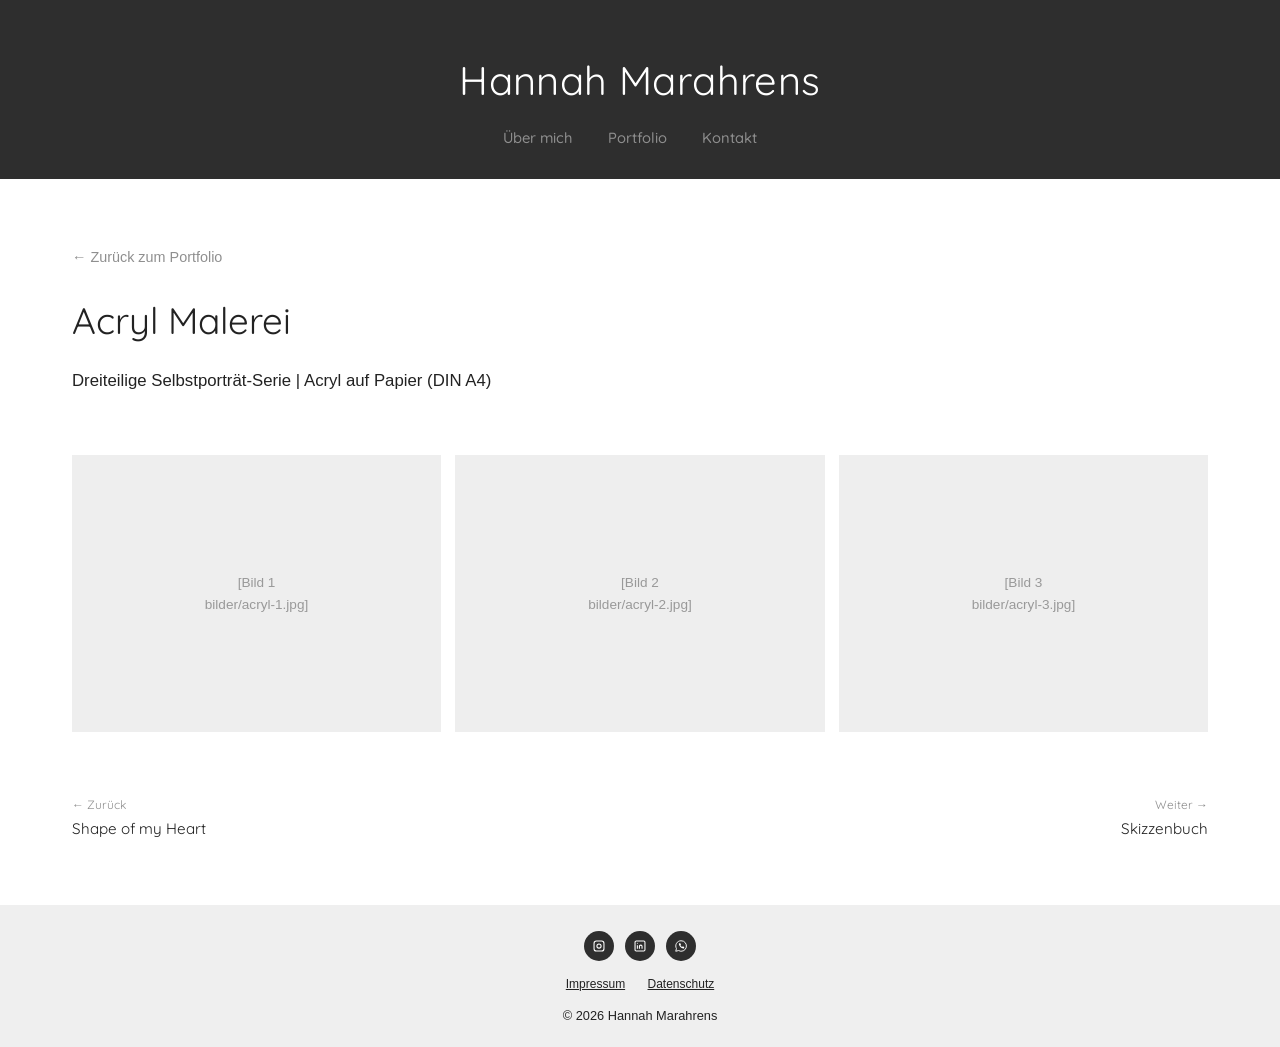
==== acryl.html @ f48aea48 "Add files via upload" ====
<!DOCTYPE html>
<html lang="de">
<head>
<meta name="robots" content="noindex, nofollow">
<meta charset="UTF-8">
<meta name="viewport" content="width=device-width, initial-scale=1.0">
<title>Acryl Malerei – Hannah Marahrens</title>
<link rel="preconnect" href="https://fonts.googleapis.com">
<link rel="preconnect" href="https://fonts.gstatic.com" crossorigin>
<link href="https://fonts.googleapis.com/css2?family=Quicksand:wght@400;500;600;700&display=swap" rel="stylesheet">
<link rel="stylesheet" href="../style.css">
</head>
<body>

<header class="hero" id="start">
  <div class="wrap">
    <h1><a href="../index.html">Hannah Marahrens</a></h1>
    <nav class="main-nav">
      <a href="../index.html#about">Über mich</a>
      <a href="../index.html#portfolio">Portfolio</a>
      <a href="../index.html#contact">Kontakt</a>
    </nav>
  </div>
</header>

<section class="project-intro">
  <a class="back-link" href="../index.html#portfolio">← Zurück zum Portfolio</a>
  <h1>Acryl Malerei</h1>
  <p>Dreiteilige Selbstporträt-Serie | Acryl auf Papier (DIN A4)</p>
</section>

<section class="project-gallery">
  <div class="pg-row cols-3">
    <div class="pg-placeholder">[Bild 1<br>bilder/acryl-1.jpg]</div>
    <div class="pg-placeholder">[Bild 2<br>bilder/acryl-2.jpg]</div>
    <div class="pg-placeholder">[Bild 3<br>bilder/acryl-3.jpg]</div>
  </div>
</section>

<section class="project-nav">
  <a class="prev" href="shape-of-my-heart.html">
    <span class="nav-label">← Zurück</span>
    Shape of my Heart
  </a>
  <a class="next" href="skizzen.html">
    <span class="nav-label">Weiter →</span>
    Skizzenbuch
  </a>
</section>

<footer>
  <div class="wrap">
    <div class="footer-social">
      <a href="https://www.instagram.com/hannah_marahrens/" target="_blank" rel="noopener noreferrer" aria-label="Instagram">
        <svg viewBox="0 0 24 24"><rect x="3.5" y="3.5" width="17" height="17" rx="4" fill="none" stroke="#ffffff" stroke-width="1.8"/><circle cx="12" cy="12" r="3.6" fill="none" stroke="#ffffff" stroke-width="1.8"/></svg>
      </a>
      <a href="https://www.linkedin.com/in/hannah-marahrens-787b59432/" target="_blank" rel="noopener noreferrer" aria-label="LinkedIn">
        <svg viewBox="0 0 24 24"><rect x="3.5" y="3.5" width="17" height="17" rx="2" fill="none" stroke="#ffffff" stroke-width="1.8"/><line x1="7.5" y1="10.5" x2="7.5" y2="16.5" stroke="#ffffff" stroke-width="1.8"/><circle cx="7.5" cy="7.3" r="0.9" fill="#ffffff"/><path d="M11 16.5v-4c0-1.2 1-2 2.3-2 1.3 0 2.2.8 2.2 2v4" fill="none" stroke="#ffffff" stroke-width="1.8"/></svg>
      </a>
      <a href="&#104;&#116;&#116;&#112;&#115;&#58;&#47;&#47;&#119;&#97;&#46;&#109;&#101;&#47;&#52;&#57;&#49;&#53;&#55;&#51;&#50;&#48;&#52;&#55;&#52;&#54;&#52;" target="_blank" rel="noopener noreferrer" aria-label="WhatsApp">
        <svg viewBox="0 0 24 24"><path d="M12 3a9 9 0 0 0-7.8 13.4L3 21l4.8-1.2A9 9 0 1 0 12 3z" fill="none" stroke="#ffffff" stroke-width="1.6"/><g transform="translate(7.3,6.3) scale(0.46)"><path d="M22 16.92v3a2 2 0 0 1-2.18 2 19.79 19.79 0 0 1-8.63-3.07 19.5 19.5 0 0 1-6-6 19.79 19.79 0 0 1-3.07-8.67A2 2 0 0 1 4.11 2h3a2 2 0 0 1 2 1.72c.127.96.361 1.903.7 2.81a2 2 0 0 1-.45 2.11L8.09 9.91a16 16 0 0 0 6 6l1.27-1.27a2 2 0 0 1 2.11-.45c.907.339 1.85.573 2.81.7A2 2 0 0 1 22 16.92z" fill="#ffffff" stroke="none"/></g></svg>
      </a>
    </div>
    <div class="footer-legal">
      <button onclick="openModal('impressumModal')">Impressum</button>
      <button onclick="openModal('datenschutzModal')">Datenschutz</button>
    </div>
    <p class="footer-copy">© 2026 Hannah Marahrens</p>
  </div>
</footer>

<div id="impressumModal" class="modal">
  <div class="modal-content">
    <button class="modal-close" onclick="closeModal('impressumModal')">&times;</button>
    <h2>Impressum</h2>
    <p><strong>Angaben gemäß § 5 DDG</strong></p>
    <p>&#72;&#97;&#110;&#110;&#97;&#104;&#32;&#77;&#97;&#114;&#97;&#114;&#114;&#101;&#110;&#115;<br>&#99;&#47;&#111;&#32;&#73;&#109;&#112;&#114;&#101;&#115;&#115;&#117;&#109;&#115;&#101;&#114;&#118;&#105;&#115;&#32;&#68;&#101;&#105;&#110;&#45;&#73;&#109;&#112;&#114;&#101;&#115;&#115;&#117;&#109;<br>&#83;&#116;&#101;&#116;&#116;&#105;&#110;&#101;&#114;&#32;&#83;&#116;&#114;&#46;&#32;&#52;&#49;<br>&#51;&#53;&#52;&#49;&#48;&#32;&#72;&#117;&#110;&#103;&#101;&#110;</p>
    <h3>Kontakt</h3>
    <p>E-Mail: &#104;&#97;&#110;&#110;&#97;&#104;&#95;&#109;&#97;&#114;&#97;&#114;&#114;&#101;&#110;&#115;&#64;&#103;&#109;&#120;&#46;&#100;&#101;</p>
    <h3>Umsatzsteuer</h3>
    <p>Gemäß § 19 UStG wird keine Umsatzsteuer ausgewiesen (Kleinunternehmerregelung).</p>
    <h3>Verantwortlich für den Inhalt nach § 18 Abs. 2 MStV</h3>
    <p>&#72;&#97;&#110;&#110;&#97;&#104;&#32;&#77;&#97;&#114;&#97;&#114;&#114;&#101;&#110;&#115;<br>&#99;&#47;&#111;&#32;&#73;&#109;&#112;&#114;&#101;&#115;&#115;&#117;&#109;&#115;&#101;&#114;&#118;&#105;&#115;&#32;&#68;&#101;&#105;&#110;&#45;&#73;&#109;&#112;&#114;&#101;&#115;&#115;&#117;&#109;<br>&#83;&#116;&#101;&#116;&#116;&#105;&#110;&#101;&#114;&#32;&#83;&#116;&#114;&#46;&#32;&#52;&#49;<br>&#51;&#53;&#52;&#49;&#48;&#32;&#72;&#117;&#110;&#103;&#101;&#110;</p>
    <h3>Haftung für Inhalte</h3>
    <p>Als Diensteanbieterin bin ich gemäß § 7 Abs. 1 DDG für eigene Inhalte auf diesen Seiten nach den allgemeinen Gesetzen verantwortlich. Gemäß §§ 8 bis 10 DDG bin ich als Diensteanbieterin jedoch nicht verpflichtet, übermittelte oder gespeicherte fremde Informationen zu überwachen.</p>
    <h3>Haftung für Links</h3>
    <p>Dieses Angebot enthält Links zu externen Webseiten Dritter (z. B. Instagram, LinkedIn), auf deren Inhalte ich keinen Einfluss habe. Für diese fremden Inhalte trägt stets der jeweilige Anbieter die Verantwortung.</p>
    <h3>Urheberrecht</h3>
    <p>Die durch mich erstellten Inhalte und Werke auf diesen Seiten (Texte, Fotos, Designs) unterliegen dem deutschen Urheberrecht. Eine Vervielfältigung, Bearbeitung oder Verbreitung außerhalb der Grenzen des Urheberrechts bedarf meiner schriftlichen Zustimmung.</p>
  </div>
</div>

<div id="datenschutzModal" class="modal">
  <div class="modal-content">
    <button class="modal-close" onclick="closeModal('datenschutzModal')">&times;</button>
    <h2>Datenschutzerklärung</h2>
    <h3>1. Datenschutz auf einen Blick</h3>
    <p>Die folgenden Hinweise geben einen einfachen Überblick darüber, was mit deinen personenbezogenen Daten passiert, wenn du diese Website besuchst. Personenbezogene Daten sind alle Daten, mit denen du persönlich identifiziert werden kannst.</p>
    <h3>2. Verantwortliche Stelle</h3>
    <p>&#72;&#97;&#110;&#110;&#97;&#104;&#32;&#77;&#97;&#114;&#97;&#114;&#114;&#101;&#110;&#115;<br>&#99;&#47;&#111;&#32;&#73;&#109;&#112;&#114;&#101;&#115;&#115;&#117;&#109;&#115;&#101;&#114;&#118;&#105;&#115;&#32;&#68;&#101;&#105;&#110;&#45;&#73;&#109;&#112;&#114;&#101;&#115;&#115;&#117;&#109;<br>&#83;&#116;&#101;&#116;&#116;&#105;&#110;&#101;&#114;&#32;&#83;&#116;&#114;&#46;&#32;&#52;&#49;<br>&#51;&#53;&#52;&#49;&#48;&#32;&#72;&#117;&#110;&#103;&#101;&#110;<br>E-Mail: &#104;&#97;&#110;&#110;&#97;&#104;&#95;&#109;&#97;&#114;&#97;&#114;&#114;&#101;&#110;&#115;&#64;&#103;&#109;&#120;&#46;&#100;&#101;</p>
    <h3>3. Hosting (GitHub Pages)</h3>
    <p>Diese Website wird über <strong>GitHub Pages</strong> gehostet. Anbieter ist die GitHub Inc., 88 Colin P. Kelly Jr. Street, San Francisco, CA 94107, USA. Beim Aufruf dieser Website verarbeitet GitHub technisch notwendige Verbindungsdaten, insbesondere deine IP-Adresse, Datum und Uhrzeit des Zugriffs sowie Browser- und Geräteinformationen, in Server-Logfiles. Die Verwendung erfolgt im Interesse einer sicheren, schnellen und effizienten Bereitstellung des Online-Angebots (Art. 6 Abs. 1 lit. f DSGVO). Dabei kann es zu einer Übermittlung von Daten in die USA kommen; diese erfolgt auf Grundlage geeigneter Garantien nach Art. 44 ff. DSGVO. Weitere Informationen: <a href="https://docs.github.com/de/site-policy/privacy-policies/github-general-privacy-statement" target="_blank" rel="noopener noreferrer" style="text-decoration:underline;">GitHub-Datenschutzerklärung</a>.</p>
    <h3>4. Allgemeine Datenerfassung auf der Website</h3>
    <p><strong>E-Mail-Kontakt:</strong> Wenn du per E-Mail Kontakt aufnimmst, wird deine Anfrage inklusive aller daraus hervorgehenden personenbezogenen Daten (Name, Anfrage) zum Zwecke der Bearbeitung gespeichert und verarbeitet (Art. 6 Abs. 1 lit. f DSGVO). Diese Daten werden nicht ohne deine Einwilligung weitergegeben.</p>
    <h3>5. Schriftarten (Google Fonts)</h3>
    <p>Zur einheitlichen Darstellung der Schriftart „Quicksand“ lädt diese Website Schriften von Google Fonts, einem Dienst der Google Ireland Limited, Gordon House, Barrow Street, Dublin 4, Irland. Dabei stellt dein Browser eine Verbindung zu Servern von Google her; dadurch erhält Google Kenntnis davon, dass diese Website mit deiner IP-Adresse aufgerufen wurde. Rechtsgrundlage ist Art. 6 Abs. 1 lit. f DSGVO (Interesse an einer ansprechenden Darstellung des Online-Angebots). Weitere Informationen: <a href="https://policies.google.com/privacy" target="_blank" rel="noopener noreferrer" style="text-decoration:underline;">policies.google.com/privacy</a>.</p>
    <h3>6. Plugins und Social Media</h3>
    <p>Auf dieser Website sind keine aktiven Social-Media-Plugins eingebunden, die automatisch Daten übertragen. Es handelt sich lediglich um einfache externe Links zu Instagram, LinkedIn und WhatsApp. Beim Anklicken verlässt du diese Website, und es gelten die Datenschutzbestimmungen des jeweiligen Anbieters.</p>
    <h3>7. Deine Rechte als betroffene Person</h3>
    <p>Du hast jederzeit das Recht auf unentgeltliche Auskunft über deine gespeicherten personenbezogenen Daten, deren Herkunft und Empfänger sowie den Zweck der Datenverarbeitung, sowie ein-recht auf Berichtigung oder Löschung dieser Daten. Wende dich dazu an die oben im Impressum angegebene E-Mail-Adresse.</p>
  </div>
</div>

<a href="#start" class="scroll-top-btn" id="scrollTopBtn">&uarr;</a>

<script>
  function openModal(id) { document.getElementById(id).classList.add('active'); }
  function closeModal(id) { document.getElementById(id).classList.remove('active'); }
  window.onclick = function(e) {
    if (e.target.classList.contains('modal')) e.target.classList.remove('active');
  };
  const scrollTopBtn = document.getElementById('scrollTopBtn');
  window.addEventListener('scroll', () => {
    if (window.scrollY > 400) scrollTopBtn.classList.add('visible');
    else scrollTopBtn.classList.remove('visible');
  });
</script>

</body>
</html>
---- style.css ----
:root {
  --dark: #2e2e2e;
  --ink: #222222;
  --muted: #8f8f8f;
  --pink: #FBE5E5;
  --footer-gray: #efefef;
  --tile-venedig: #d6d6d6;
  --tile-vogelball: #2b2b2b;
  --tile-herofuel: #8478b0;
  --tile-shape: #33443a;
  --tile-acryl: #e6e6e6;
  --tile-skizzen: #f2f2f2;
  --content-max: 1040px;
}
* { box-sizing: border-box; }
html { scroll-behavior: smooth; }
body {
  margin: 0;
  font-family: -apple-system, "Helvetica Neue", Arial, sans-serif;
  color: var(--ink);
  background: #ffffff;
  line-height: 1.6;
  font-size: 17px;
}
a { color: inherit; text-decoration: none; }
ul { list-style: none; margin: 0; padding: 0; }
img { display: block; max-width: 100%; }
h1, h2, h3 {
  font-family: "Quicksand", -apple-system, sans-serif;
  font-weight: 400;
  margin: 0;
}

.wrap {
  max-width: 1200px;
  margin: 0 auto;
  padding: 0 2rem;
}

/* ---------- HEADER / HERO ---------- */
header.hero {
  background: var(--dark);
  padding: 3rem 0 1.5rem;
  text-align: center;
}
header.hero h1 {
  color: #ffffff;
  font-size: clamp(1.8rem, 3.4vw, 2.5rem);
  font-weight: 400;
  letter-spacing: 0.01em;
  margin-bottom: 0.9rem;
}
header.hero h1 a { color: #ffffff; }
nav.main-nav {
  display: flex;
  justify-content: center;
  gap: 2.2rem;
  transform: translateX(-10px);
}
nav.main-nav a {
  font-family: "Quicksand", sans-serif;
  font-size: 0.92rem;
  color: var(--muted);
  font-weight: 500;
  padding-bottom: 0.3rem;
  transition: color 0.2s ease;
}
nav.main-nav a:hover { color: #ffffff; }
nav.main-nav a.active { color: #ffffff; font-weight: 600; }

/* ---------- PORTFOLIO GRID ---------- */
.portfolio-section { padding: 6.5rem 0 2.5rem; }
.portfolio-grid {
  display: grid;
  grid-template-columns: 1fr 1fr;
  gap: 0.9rem;
  max-width: var(--content-max);
  margin: 0 auto;
}
.tile {
  position: relative;
  aspect-ratio: 16 / 11;
  overflow: hidden;
  display: flex;
  align-items: center;
  justify-content: center;
}
.tile img { width: 100%; height: 100%; object-fit: cover; }
.tile-venedig { background: var(--tile-venedig); }
.tile-herofuel { background: var(--tile-herofuel); }
.tile-shape { background: var(--tile-shape); }
.tile-acryl { background: var(--tile-acryl); }
.tile-skizzen { background: var(--tile-skizzen); }

.tile-vogelball { background: var(--tile-vogelball); }

.tile-overlay {
  position: absolute;
  inset: 0;
  background: rgba(0,0,0,0);
  display: flex;
  align-items: center;
  justify-content: center;
  transition: background 0.35s ease;
  pointer-events: none;
}
.tile-overlay span {
  font-family: "Quicksand", sans-serif;
  color: #ffffff;
  font-size: 1.4rem;
  font-weight: 500;
  opacity: 0;
  transform: translateY(6px);
  transition: opacity 0.35s ease, transform 0.35s ease;
  text-align: center;
  padding: 0 1rem;
}
.tile:hover .tile-overlay { background: rgba(0,0,0,0.55); }
.tile:hover .tile-overlay span { opacity: 1; transform: translateY(0); }

/* ---------- ABOUT ---------- */
.about-section { padding: 5.5rem 0 3rem; }
.about-split {
  display: flex;
  align-items: center;
  gap: 1.4rem;
  max-width: var(--content-max);
  margin: 0 auto;
  padding-bottom: 3rem;
}
.about-text { flex: 1 1 auto; }
.about-text h2 {
  font-size: 2.3rem;
  margin-bottom: 1.4rem;
}
.about-text p {
  font-size: 1.05rem;
  color: var(--ink);
  max-width: 480px;
  margin: 0 0 1.3rem;
}
.about-photo {
  flex: 0 0 300px;
  width: 300px;
  aspect-ratio: 15 / 27.5;
  overflow: hidden;
  background: transparent;
}
.about-photo img { width: 100%; height: 100%; object-fit: contain; }

/* ---------- SKILL BADGES ---------- */
.badges {
  display: flex;
  justify-content: center;
  gap: 1.8rem;
  padding: 3.5rem 0 3.5rem;
  flex-wrap: wrap;
}
.badge {
  width: 240px;
  height: 240px;
  border-radius: 50%;
  background: var(--dark);
  color: #ffffff;
  display: flex;
  flex-direction: column;
  align-items: center;
  justify-content: center;
  text-align: center;
  padding: 1.2rem;
}
.badge svg { width: 32px; height: 32px; margin-bottom: 0.7rem; }
.badge h3 {
  font-family: "Quicksand", sans-serif;
  font-size: 0.98rem;
  font-weight: 600;
  margin-bottom: 0.4rem;
}
.badge p {
  font-size: 0.85rem;
  color: #dcdcdc;
  margin: 0;
  white-space: nowrap;
}

/* ---------- CONTACT BAR ---------- */
.contact-bar {
  background: var(--pink);
  display: grid;
  grid-template-columns: repeat(4, 1fr);
}
.contact-col {
  display: flex;
  flex-direction: column;
  align-items: center;
  justify-content: center;
  gap: 0.6rem;
  text-align: center;
  padding: 2.2rem 1rem;
  border-right: 1px solid rgba(0,0,0,0.15);
}
.contact-col:last-child { border-right: none; }
.contact-col svg { display: block; width: 26px; height: 26px; }
.contact-col span { font-size: 1.02rem; line-height: 1; }

/* ---------- FOOTER ---------- */
footer {
  background: var(--footer-gray);
  padding: 1.6rem 0 1.3rem;
  text-align: center;
}
.footer-social {
  display: flex;
  justify-content: center;
  gap: 0.7rem;
  margin-bottom: 0.9rem;
}
.footer-social a {
  width: 30px;
  height: 30px;
  background: var(--dark);
  border-radius: 50%;
  display: flex;
  align-items: center;
  justify-content: center;
}
.footer-social svg { width: 14px; height: 14px; fill: #ffffff; }
.footer-legal {
  display: flex;
  justify-content: center;
  gap: 1.4rem;
  margin-bottom: 0.7rem;
  font-size: 0.75rem;
}
.footer-legal button {
  background: none;
  border: none;
  font: inherit;
  color: var(--ink);
  text-decoration: underline;
  cursor: pointer;
  padding: 0;
}
.footer-copy {
  font-size: 0.8rem;
  color: var(--ink);
  margin: 0;
}

/* ---------- SCROLL TO TOP ---------- */
.scroll-top-btn {
  position: fixed;
  bottom: 2rem;
  right: 2rem;
  width: 50px;
  height: 50px;
  background: rgba(245, 216, 218, 0.55);
  backdrop-filter: blur(3px);
  border-radius: 50%;
  display: flex;
  align-items: center;
  justify-content: center;
  color: var(--dark);
  font-size: 22px;
  text-decoration: none;
  z-index: 999;
  opacity: 0;
  pointer-events: none;
  transition: opacity 0.3s ease;
}
.scroll-top-btn.visible { opacity: 0.85; pointer-events: auto; }

/* ---------- MODALS ---------- */
.modal {
  display: none;
  position: fixed;
  inset: 0;
  background: rgba(0,0,0,0.5);
  z-index: 2000;
  align-items: center;
  justify-content: center;
  padding: 2rem;
}
.modal.active { display: flex; }
.modal-content {
  background: #ffffff;
  padding: 2.6rem;
  max-width: 640px;
  width: 100%;
  max-height: 82vh;
  overflow-y: auto;
  position: relative;
}
.modal-content h2 { font-size: 1.4rem; margin-bottom: 1rem; }
.modal-content h3 { font-size: 1.05rem; margin: 1.3rem 0 0.5rem; font-family: -apple-system, Arial, sans-serif; font-weight: 700; }
.modal-content p { color: #444; font-size: 0.92rem; margin: 0 0 0.9rem; }
.modal-content .placeholder { color: #b5623f; }
.modal-close {
  position: absolute;
  top: 1.2rem;
  right: 1.4rem;
  font-size: 1.4rem;
  background: none;
  border: none;
  cursor: pointer;
  color: var(--ink);
}

/* ---------- PROJEKT-UNTERSEITEN (Einheitliches Raster) ---------- */
.project-intro { 
  padding: 4rem 2rem 2.5rem; 
  max-width: 1200px; 
  margin: 0 auto; 
}
.project-intro .back-link { display: inline-block; margin-bottom: 1.4rem; font-size: 0.9rem; color: var(--muted); }
.project-intro .back-link:hover { color: var(--ink); }
.project-intro h1 { font-size: 2.3rem; margin-bottom: 1.1rem; }
.project-intro p { font-size: 1.05rem; color: var(--ink); margin: 0 0 1.3rem; max-width: 800px; }

.project-gallery { max-width: 1200px; margin: 0 auto; padding: 0 2rem 3rem; }
.project-gallery img { width: 100%; object-fit: cover; }
.pg-row { display: grid; gap: 0.9rem; margin-bottom: 0.9rem; }
.pg-row.cols-1 { grid-template-columns: 1fr; }
.pg-row.cols-2 { grid-template-columns: 1fr 1fr; }
.pg-row.cols-3 { grid-template-columns: repeat(3, 1fr); }
.pg-dark { background: var(--tile-vogelball); padding: 2rem; }
.pg-dark img { height: 100%; }
.pg-placeholder { background: #eee; aspect-ratio: 4/3; display: flex; align-items: center; justify-content: center; color: #999; font-size: 0.85rem; text-align: center; padding: 1rem; }

.project-nav {
  display: flex;
  justify-content: space-between;
  align-items: center;
  max-width: 1200px;
  margin: 0 auto;
  padding: 0 2rem 4rem;
  gap: 1rem;
}
.project-nav a {
  font-family: "Quicksand", sans-serif;
  font-size: 0.95rem;
  color: var(--ink);
  display: flex;
  flex-direction: column;
  max-width: 45%;
}
.project-nav a.next { text-align: right; align-items: flex-end; }
.project-nav .nav-label { font-size: 0.75rem; color: var(--muted); margin-bottom: 0.2rem; }
.project-nav a:hover .nav-label { color: var(--ink); }
}

/* ---------- MOBILE ---------- */
@media (max-width: 760px) {
  header.hero { padding: 3rem 0 2rem; }
  nav.main-nav { gap: 1.6rem; transform: none; }
  nav.main-nav a { font-size: 1rem; }
  .about-split { flex-direction: column; gap: 1.5rem; padding-bottom: 2rem; }
  .about-photo { flex: 0 0 auto; width: 240px; margin: 0 auto; }
  .about-section { padding: 2.5rem 0 1rem; }
  .badges { gap: 1.2rem; padding: 2.5rem 0; }
  .badge { width: 190px; height: 190px; padding: 1rem; }
  .badge p { font-size: 0.68rem; }
  .contact-bar { grid-template-columns: 1fr 1fr; }
  .contact-col { border-bottom: 1px solid rgba(0,0,0,0.15); }
  .contact-col:nth-child(odd) { border-right: 1px solid rgba(0,0,0,0.15); }
  .contact-col:nth-child(even) { border-right: none; }
  .project-gallery { padding: 0 1.3rem 3rem; }
  .pg-row.cols-2, .pg-row.cols-3 { grid-template-columns: 1fr; }
  .project-nav { padding: 0 1.3rem 3rem; }
  .project-nav a { max-width: 48%; font-size: 0.85rem; }
}
@media (max-width: 460px) {
  .portfolio-grid { grid-template-columns: 1fr; }
  .contact-bar { grid-template-columns: 1fr; }
  .contact-col { border-right: none !important; }
}
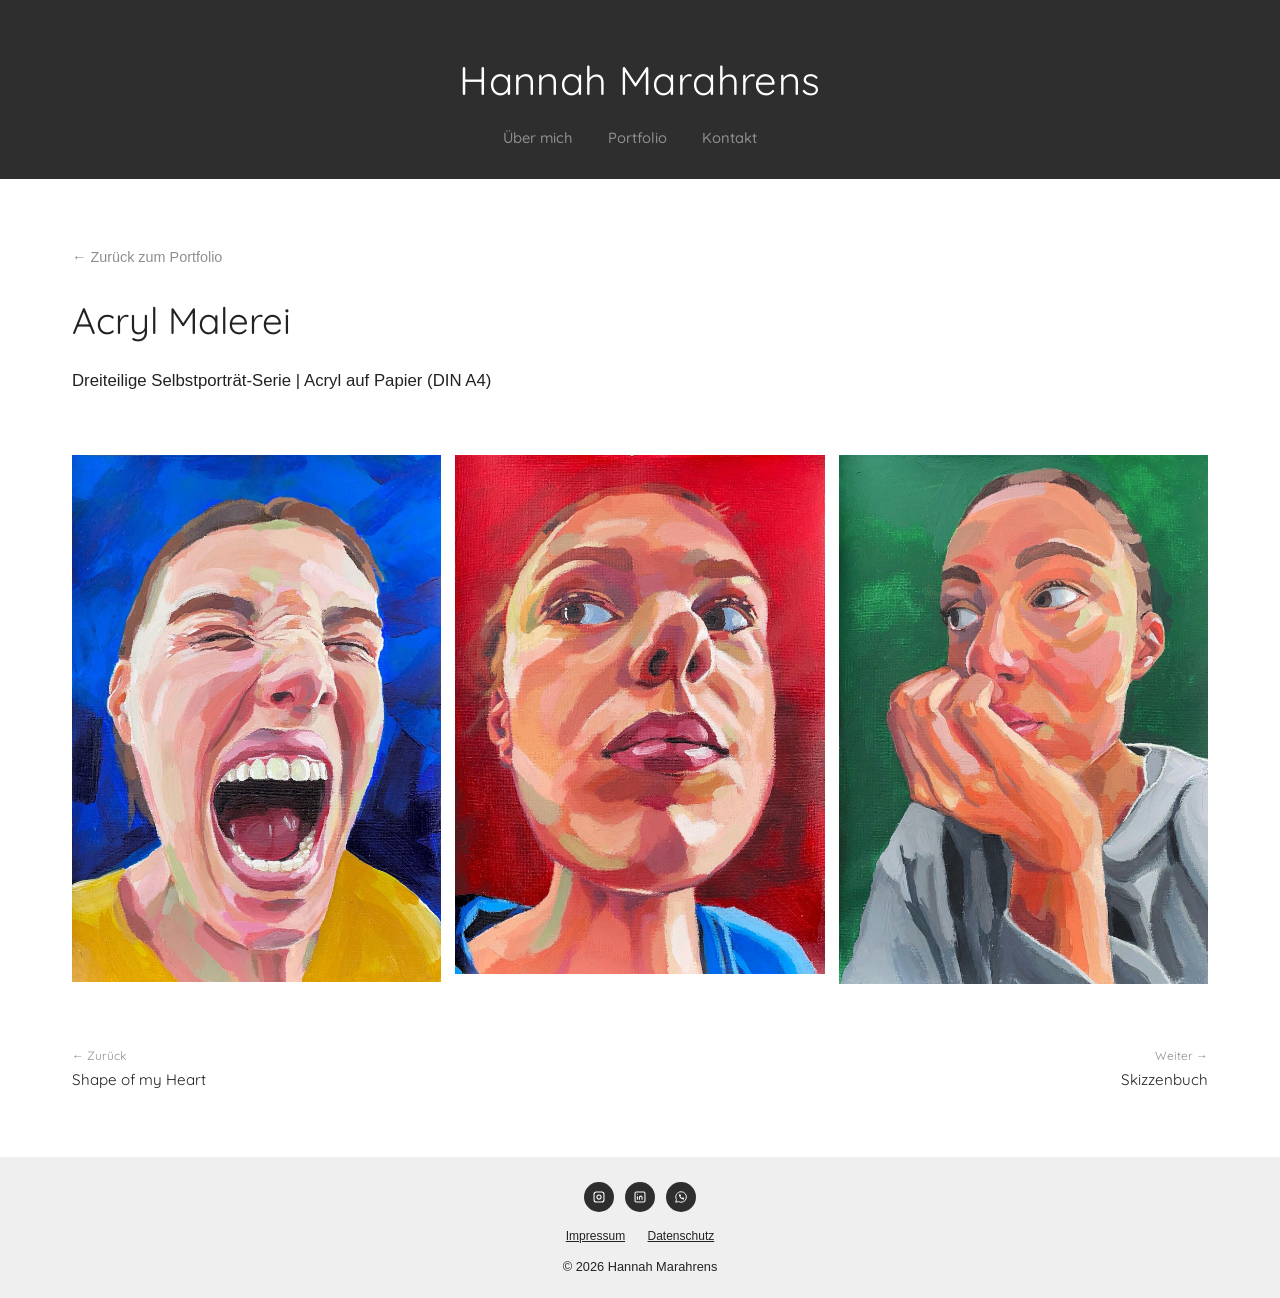
==== commit f9bd7a42: "Update links and image placeholders in acryl.html" ====
--- a/acryl.html
+++ b/acryl.html
@@ -8,32 +8,32 @@
 <link rel="preconnect" href="https://fonts.googleapis.com">
 <link rel="preconnect" href="https://fonts.gstatic.com" crossorigin>
 <link href="https://fonts.googleapis.com/css2?family=Quicksand:wght@400;500;600;700&display=swap" rel="stylesheet">
-<link rel="stylesheet" href="../style.css">
+<link rel="stylesheet" href="style.css">
 </head>
 <body>
 
 <header class="hero" id="start">
   <div class="wrap">
-    <h1><a href="../index.html">Hannah Marahrens</a></h1>
+    <h1><a href="index.html">Hannah Marahrens</a></h1>
     <nav class="main-nav">
-      <a href="../index.html#about">Über mich</a>
-      <a href="../index.html#portfolio">Portfolio</a>
-      <a href="../index.html#contact">Kontakt</a>
+      <a href="index.html#about">Über mich</a>
+      <a href="index.html#portfolio">Portfolio</a>
+      <a href="index.html#contact">Kontakt</a>
     </nav>
   </div>
 </header>
 
 <section class="project-intro">
-  <a class="back-link" href="../index.html#portfolio">← Zurück zum Portfolio</a>
+  <a class="back-link" href="index.html#portfolio">← Zurück zum Portfolio</a>
   <h1>Acryl Malerei</h1>
   <p>Dreiteilige Selbstporträt-Serie | Acryl auf Papier (DIN A4)</p>
 </section>
 
 <section class="project-gallery">
   <div class="pg-row cols-3">
-    <div class="pg-placeholder">[Bild 1<br>bilder/acryl-1.jpg]</div>
-    <div class="pg-placeholder">[Bild 2<br>bilder/acryl-2.jpg]</div>
-    <div class="pg-placeholder">[Bild 3<br>bilder/acryl-3.jpg]</div>
+    <img src="bilder/acryl-1.jpg" alt="Acryl Malerei 1">
+    <img src="bilder/acryl-2.jpg" alt="Acryl Malerei 2">
+    <img src="bilder/acryl-3.jpg" alt="Acryl Malerei 3">
   </div>
 </section>
 
@@ -74,13 +74,13 @@
     <button class="modal-close" onclick="closeModal('impressumModal')">&times;</button>
     <h2>Impressum</h2>
     <p><strong>Angaben gemäß § 5 DDG</strong></p>
-    <p>&#72;&#97;&#110;&#110;&#97;&#104;&#32;&#77;&#97;&#114;&#97;&#114;&#114;&#101;&#110;&#115;<br>&#99;&#47;&#111;&#32;&#73;&#109;&#112;&#114;&#101;&#115;&#115;&#117;&#109;&#115;&#101;&#114;&#118;&#105;&#115;&#32;&#68;&#101;&#105;&#110;&#45;&#73;&#109;&#112;&#114;&#101;&#115;&#115;&#117;&#109;<br>&#83;&#116;&#101;&#116;&#116;&#105;&#110;&#101;&#114;&#32;&#83;&#116;&#114;&#46;&#32;&#52;&#49;<br>&#51;&#53;&#52;&#49;&#48;&#32;&#72;&#117;&#110;&#103;&#101;&#110;</p>
+    <p>Hannah Marahrens<br>c/o Impressumservice Dein-Impressum<br>Stettiner Str. 41<br>35410 Hungen</p>
     <h3>Kontakt</h3>
-    <p>E-Mail: &#104;&#97;&#110;&#110;&#97;&#104;&#95;&#109;&#97;&#114;&#97;&#114;&#114;&#101;&#110;&#115;&#64;&#103;&#109;&#120;&#46;&#100;&#101;</p>
+    <p>E-Mail: hannah_marahrens@gmx.de</p>
     <h3>Umsatzsteuer</h3>
     <p>Gemäß § 19 UStG wird keine Umsatzsteuer ausgewiesen (Kleinunternehmerregelung).</p>
     <h3>Verantwortlich für den Inhalt nach § 18 Abs. 2 MStV</h3>
-    <p>&#72;&#97;&#110;&#110;&#97;&#104;&#32;&#77;&#97;&#114;&#97;&#114;&#114;&#101;&#110;&#115;<br>&#99;&#47;&#111;&#32;&#73;&#109;&#112;&#114;&#101;&#115;&#115;&#117;&#109;&#115;&#101;&#114;&#118;&#105;&#115;&#32;&#68;&#101;&#105;&#110;&#45;&#73;&#109;&#112;&#114;&#101;&#115;&#115;&#117;&#109;<br>&#83;&#116;&#101;&#116;&#116;&#105;&#110;&#101;&#114;&#32;&#83;&#116;&#114;&#46;&#32;&#52;&#49;<br>&#51;&#53;&#52;&#49;&#48;&#32;&#72;&#117;&#110;&#103;&#101;&#110;</p>
+    <p>Hannah Marahrens<br>c/o Impressumservice Dein-Impressum<br>Stettiner Str. 41<br>35410 Hungen</p>
     <h3>Haftung für Inhalte</h3>
     <p>Als Diensteanbieterin bin ich gemäß § 7 Abs. 1 DDG für eigene Inhalte auf diesen Seiten nach den allgemeinen Gesetzen verantwortlich. Gemäß §§ 8 bis 10 DDG bin ich als Diensteanbieterin jedoch nicht verpflichtet, übermittelte oder gespeicherte fremde Informationen zu überwachen.</p>
     <h3>Haftung für Links</h3>
@@ -97,7 +97,7 @@
     <h3>1. Datenschutz auf einen Blick</h3>
     <p>Die folgenden Hinweise geben einen einfachen Überblick darüber, was mit deinen personenbezogenen Daten passiert, wenn du diese Website besuchst. Personenbezogene Daten sind alle Daten, mit denen du persönlich identifiziert werden kannst.</p>
     <h3>2. Verantwortliche Stelle</h3>
-    <p>&#72;&#97;&#110;&#110;&#97;&#104;&#32;&#77;&#97;&#114;&#97;&#114;&#114;&#101;&#110;&#115;<br>&#99;&#47;&#111;&#32;&#73;&#109;&#112;&#114;&#101;&#115;&#115;&#117;&#109;&#115;&#101;&#114;&#118;&#105;&#115;&#32;&#68;&#101;&#105;&#110;&#45;&#73;&#109;&#112;&#114;&#101;&#115;&#115;&#117;&#109;<br>&#83;&#116;&#101;&#116;&#116;&#105;&#110;&#101;&#114;&#32;&#83;&#116;&#114;&#46;&#32;&#52;&#49;<br>&#51;&#53;&#52;&#49;&#48;&#32;&#72;&#117;&#110;&#103;&#101;&#110;<br>E-Mail: &#104;&#97;&#110;&#110;&#97;&#104;&#95;&#109;&#97;&#114;&#97;&#114;&#114;&#101;&#110;&#115;&#64;&#103;&#109;&#120;&#46;&#100;&#101;</p>
+    <p>Hannah Marahrens<br>c/o Impressumservice Dein-Impressum<br>Stettiner Str. 41<br>35410 Hungen<br>E-Mail: hannah_marahrens@gmx.de</p>
     <h3>3. Hosting (GitHub Pages)</h3>
     <p>Diese Website wird über <strong>GitHub Pages</strong> gehostet. Anbieter ist die GitHub Inc., 88 Colin P. Kelly Jr. Street, San Francisco, CA 94107, USA. Beim Aufruf dieser Website verarbeitet GitHub technisch notwendige Verbindungsdaten, insbesondere deine IP-Adresse, Datum und Uhrzeit des Zugriffs sowie Browser- und Geräteinformationen, in Server-Logfiles. Die Verwendung erfolgt im Interesse einer sicheren, schnellen und effizienten Bereitstellung des Online-Angebots (Art. 6 Abs. 1 lit. f DSGVO). Dabei kann es zu einer Übermittlung von Daten in die USA kommen; diese erfolgt auf Grundlage geeigneter Garantien nach Art. 44 ff. DSGVO. Weitere Informationen: <a href="https://docs.github.com/de/site-policy/privacy-policies/github-general-privacy-statement" target="_blank" rel="noopener noreferrer" style="text-decoration:underline;">GitHub-Datenschutzerklärung</a>.</p>
     <h3>4. Allgemeine Datenerfassung auf der Website</h3>
@@ -107,7 +107,7 @@
     <h3>6. Plugins und Social Media</h3>
     <p>Auf dieser Website sind keine aktiven Social-Media-Plugins eingebunden, die automatisch Daten übertragen. Es handelt sich lediglich um einfache externe Links zu Instagram, LinkedIn und WhatsApp. Beim Anklicken verlässt du diese Website, und es gelten die Datenschutzbestimmungen des jeweiligen Anbieters.</p>
     <h3>7. Deine Rechte als betroffene Person</h3>
-    <p>Du hast jederzeit das Recht auf unentgeltliche Auskunft über deine gespeicherten personenbezogenen Daten, deren Herkunft und Empfänger sowie den Zweck der Datenverarbeitung, sowie ein-recht auf Berichtigung oder Löschung dieser Daten. Wende dich dazu an die oben im Impressum angegebene E-Mail-Adresse.</p>
+    <p>Du hast jederzeit das Recht auf unentgeltliche Auskunft über deine gespeicherten personenbezogenen Daten, deren Herkunft und Empfänger sowie den Zweck der Datenverarbeitung, sowie ein Recht auf Berichtigung oder Löschung dieser Daten. Wende dich dazu an die oben im Impressum angegebene E-Mail-Adresse.</p>
   </div>
 </div>
 
@@ -127,4 +127,4 @@
 </script>
 
 </body>
-</html>+</html>
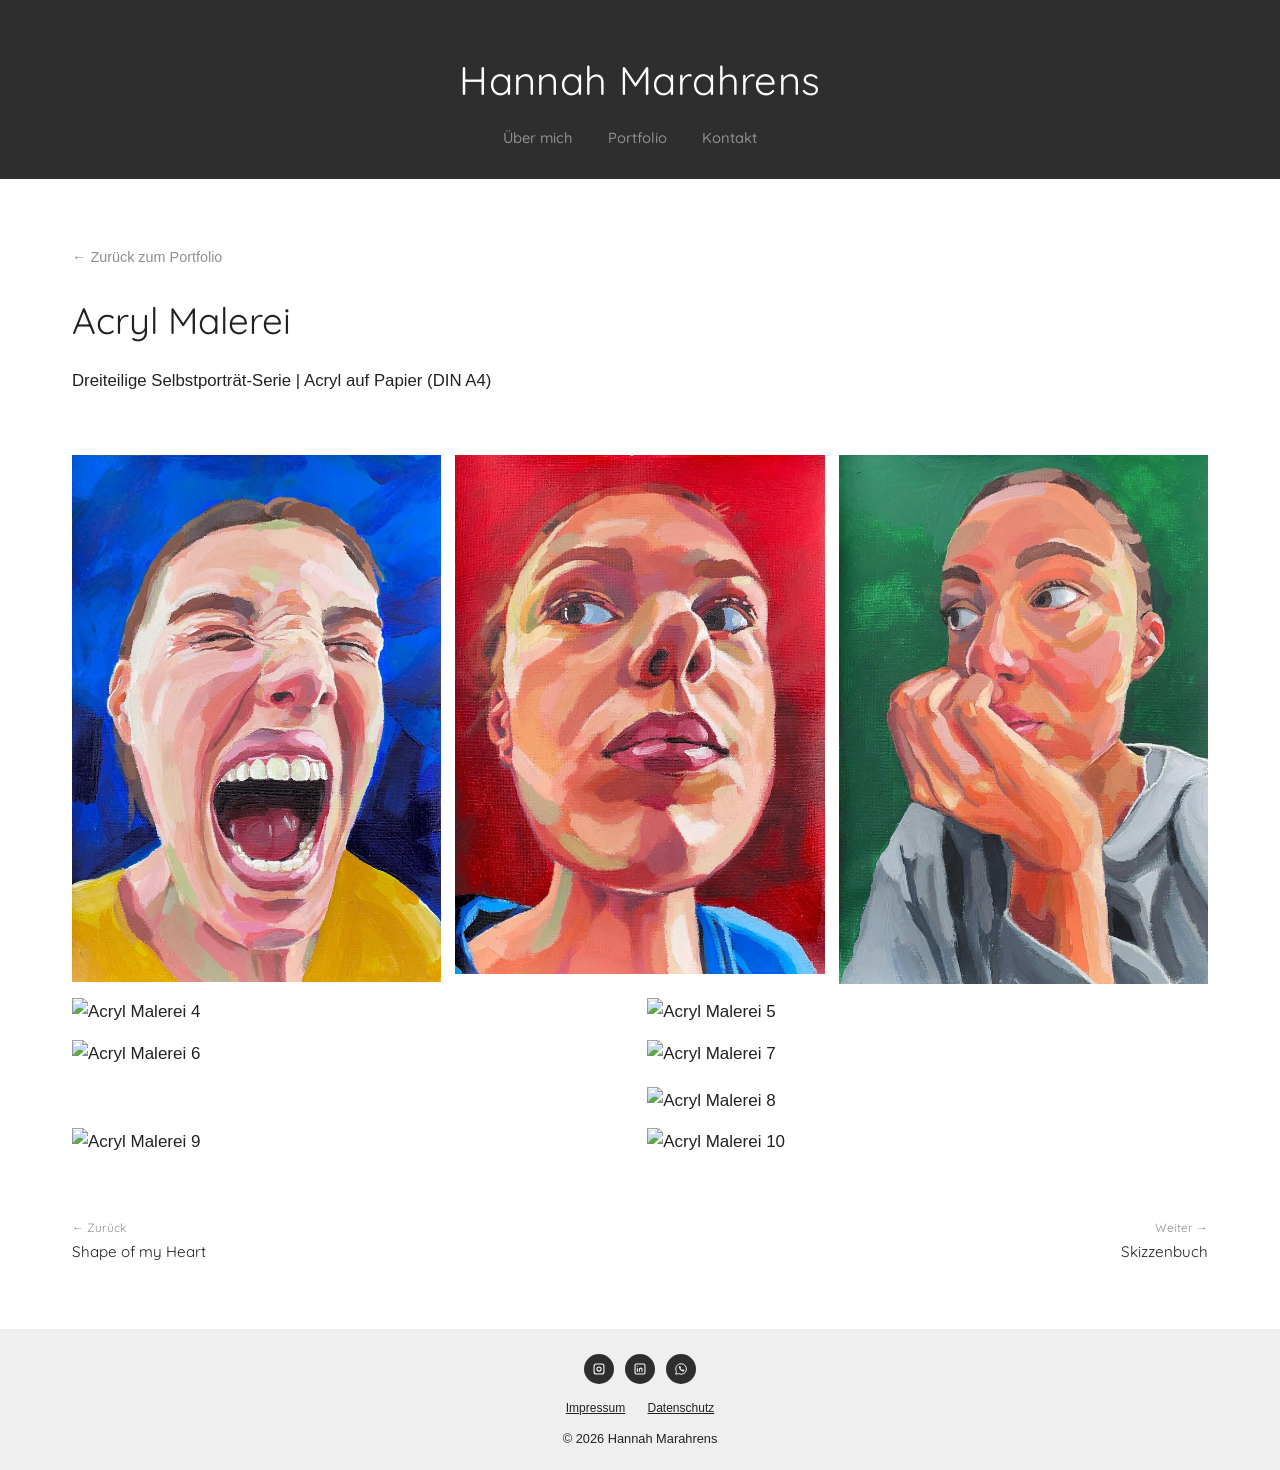
==== commit 5ef0117a: "Enhance project gallery layout with CSS styles Added styles for a two-column layout in the project g" ====
--- a/acryl.html
+++ b/acryl.html
@@ -9,6 +9,18 @@
 <link rel="preconnect" href="https://fonts.gstatic.com" crossorigin>
 <link href="https://fonts.googleapis.com/css2?family=Quicksand:wght@400;500;600;700&display=swap" rel="stylesheet">
 <link rel="stylesheet" href="style.css">
+<style>
+  /* Zusatz für die zweigeteilte rechte Spalte in Reihe 2 */
+  .pg-col-stack {
+    display: flex;
+    flex-direction: column;
+    gap: 20px; /* Gleicher Abstand wie in der übrigen Galerie */
+  }
+  .pg-col-stack img {
+    width: 100%;
+    height: auto;
+  }
+</style>
 </head>
 <body>
 
@@ -30,10 +42,32 @@
 </section>
 
 <section class="project-gallery">
+  <!-- Die ersten 3 Bilder (Selbstporträt-Serie) -->
   <div class="pg-row cols-3">
     <img src="bilder/acryl-1.jpg" alt="Acryl Malerei 1">
     <img src="bilder/acryl-2.jpg" alt="Acryl Malerei 2">
     <img src="bilder/acryl-3.jpg" alt="Acryl Malerei 3">
+  </div>
+
+  <!-- Neue Reihe 1 (Acryl 4 & Acryl 5) -->
+  <div class="pg-row cols-2">
+    <img src="bilder/acryl-4.jpg" alt="Acryl Malerei 4">
+    <img src="bilder/acryl-5.jpg" alt="Acryl Malerei 5">
+  </div>
+
+  <!-- Neue Reihe 2 (Acryl 6 links, Acryl 7 & 8 übereinander rechts) -->
+  <div class="pg-row cols-2">
+    <img src="bilder/acryl-6.jpg" alt="Acryl Malerei 6">
+    <div class="pg-col-stack">
+      <img src="bilder/acryl-7.jpg" alt="Acryl Malerei 7">
+      <img src="bilder/acryl-8.jpg" alt="Acryl Malerei 8">
+    </div>
+  </div>
+
+  <!-- Neue Reihe 3 (Acryl 9 & Acryl 10) -->
+  <div class="pg-row cols-2">
+    <img src="bilder/acryl-9.jpg" alt="Acryl Malerei 9">
+    <img src="bilder/acryl-10.jpg" alt="Acryl Malerei 10">
   </div>
 </section>
 
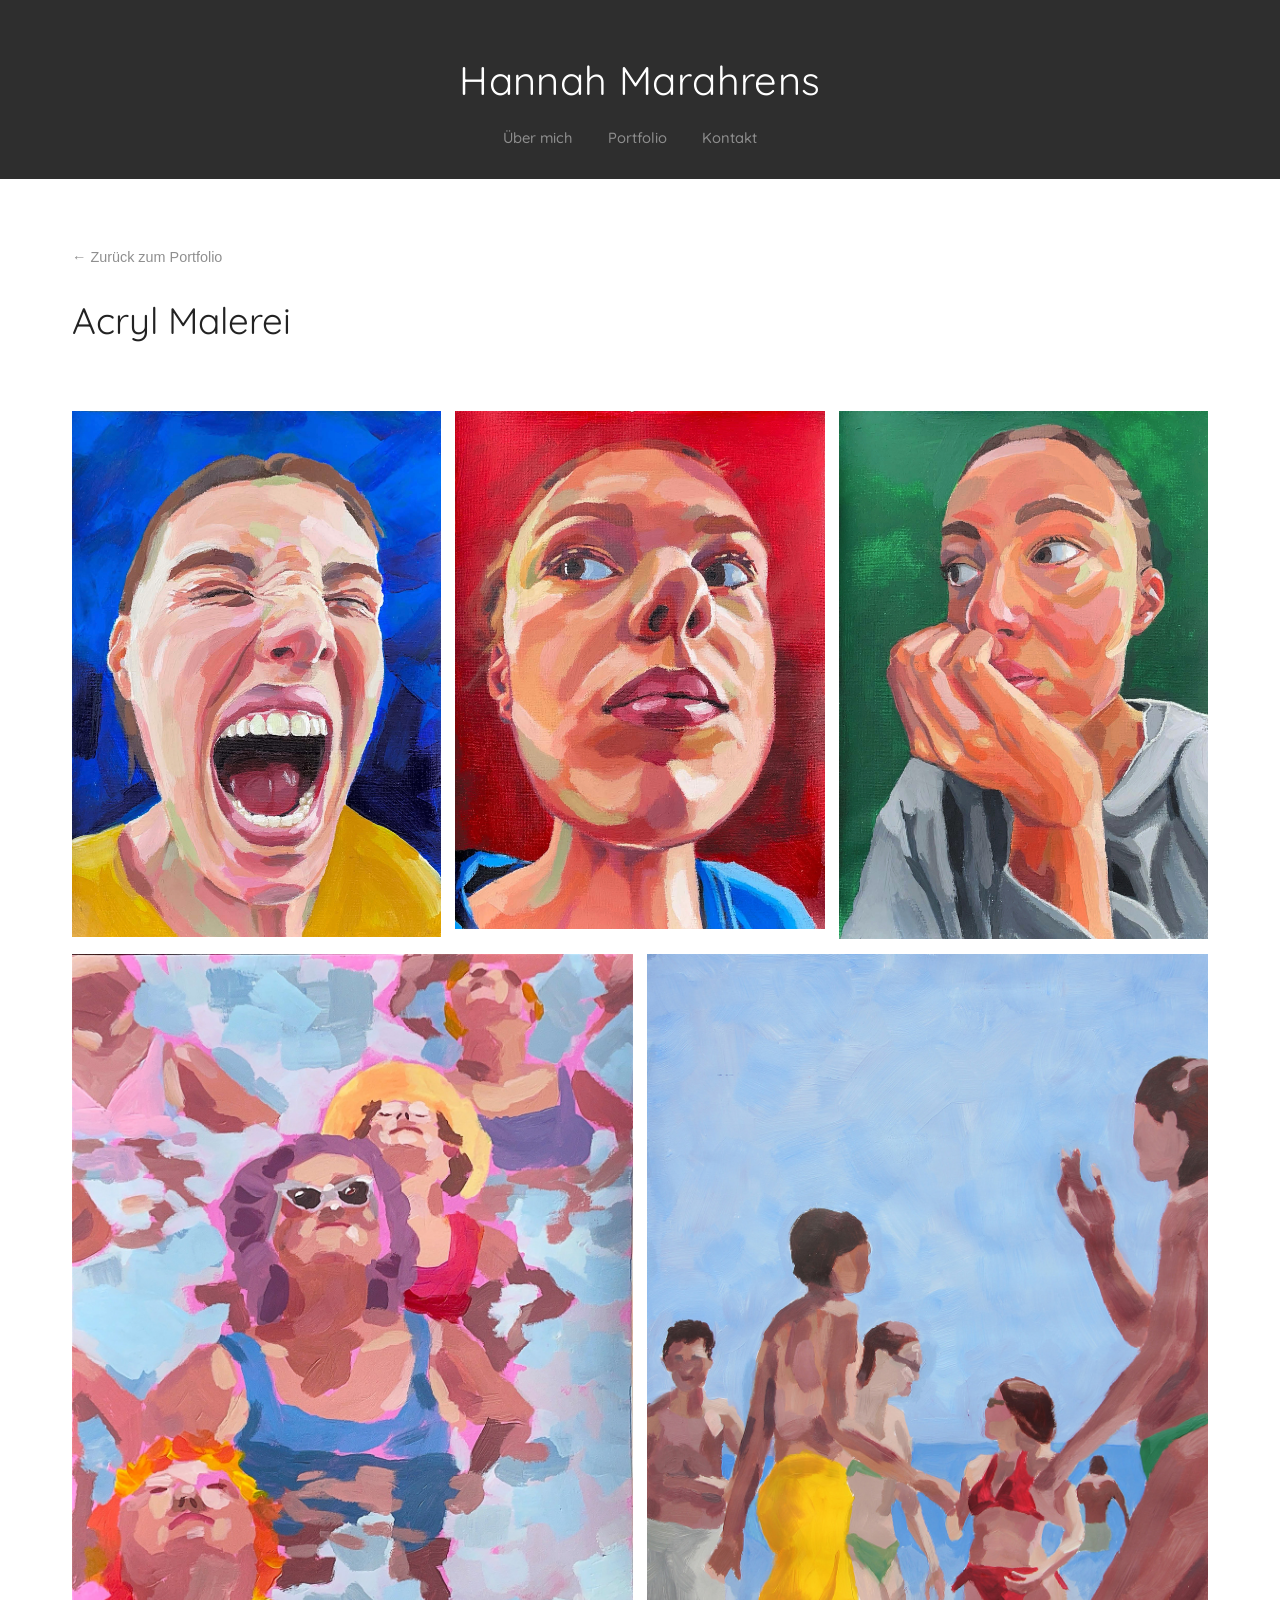
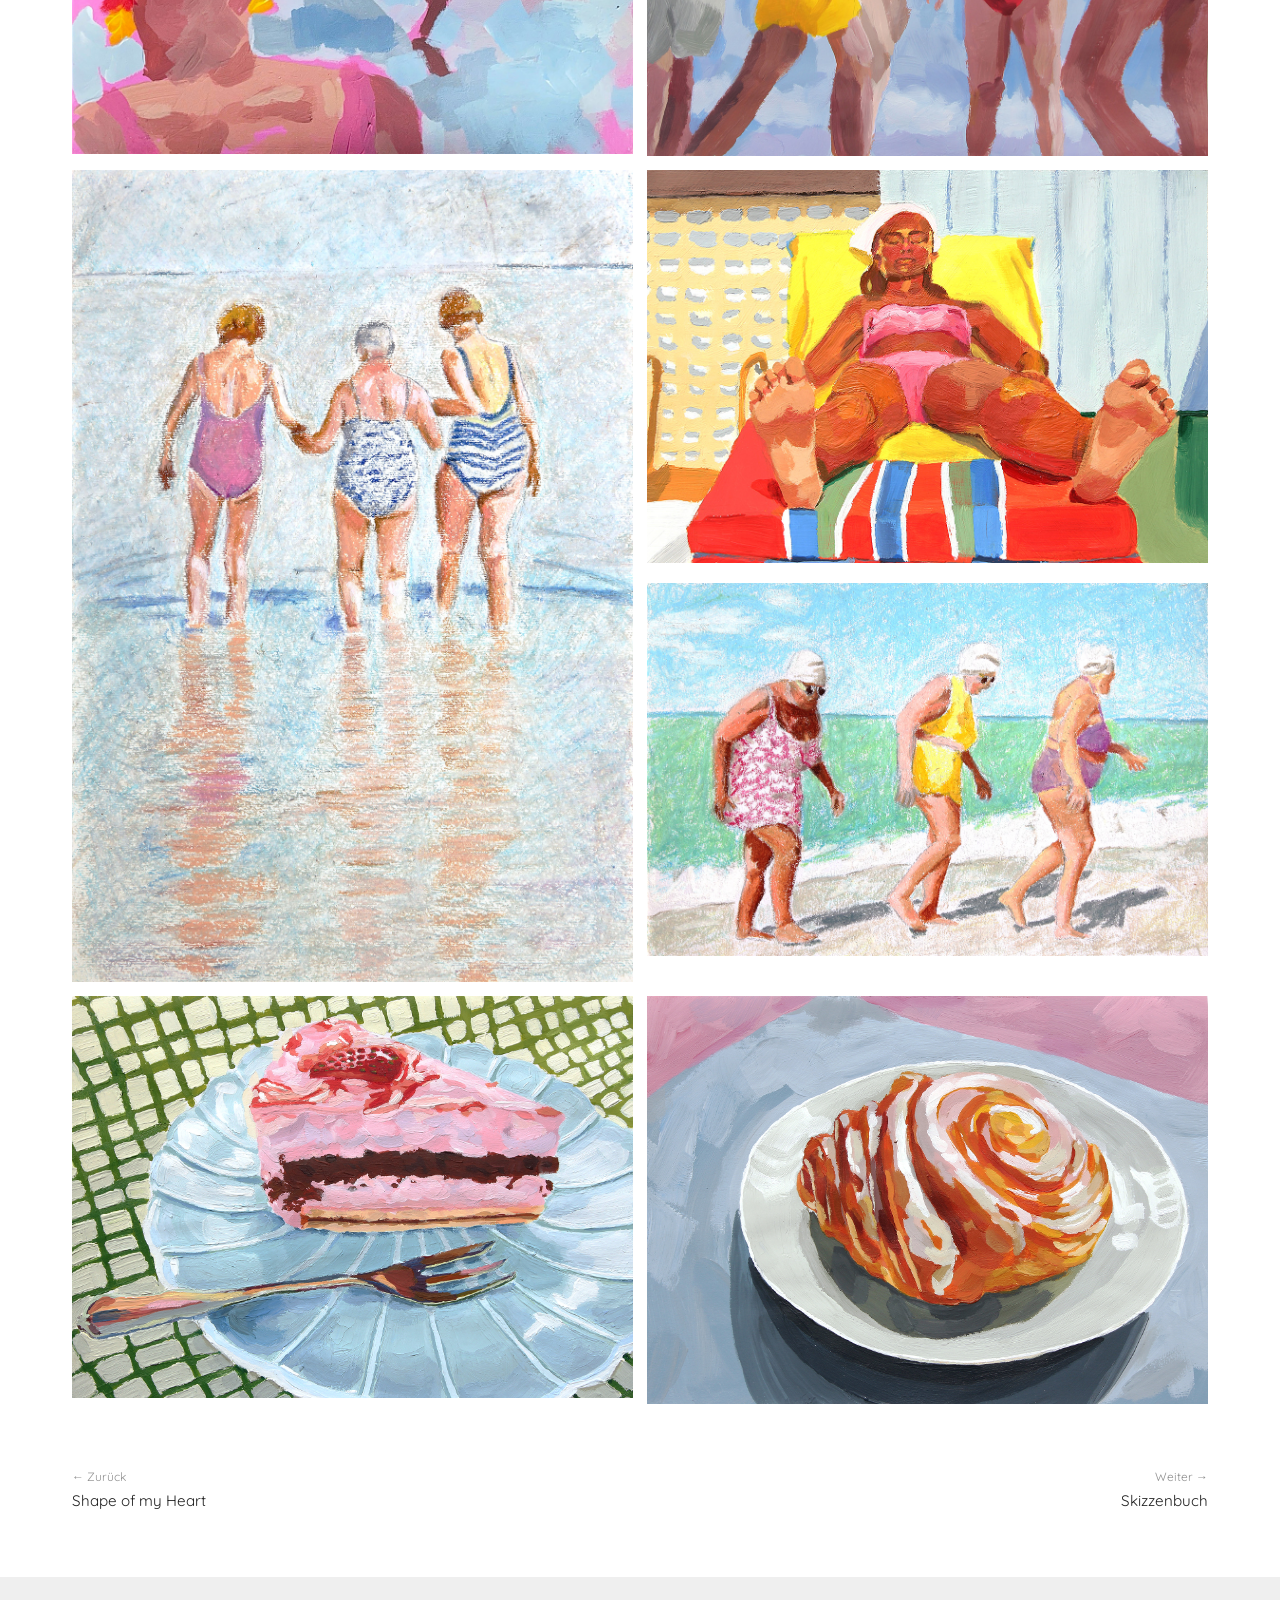
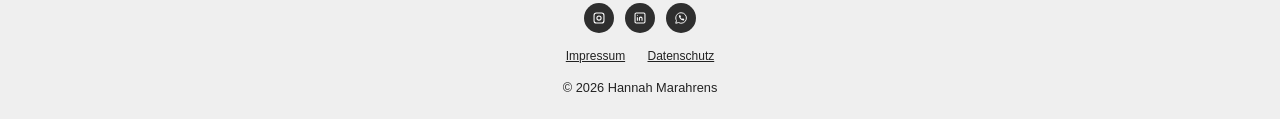
==== commit ae2d0596: "Remove description from project intro section Removed the description paragraph from the project int" ====
--- a/acryl.html
+++ b/acryl.html
@@ -38,7 +38,7 @@
 <section class="project-intro">
   <a class="back-link" href="index.html#portfolio">← Zurück zum Portfolio</a>
   <h1>Acryl Malerei</h1>
-  <p>Dreiteilige Selbstporträt-Serie | Acryl auf Papier (DIN A4)</p>
+  <p> </p>
 </section>
 
 <section class="project-gallery">
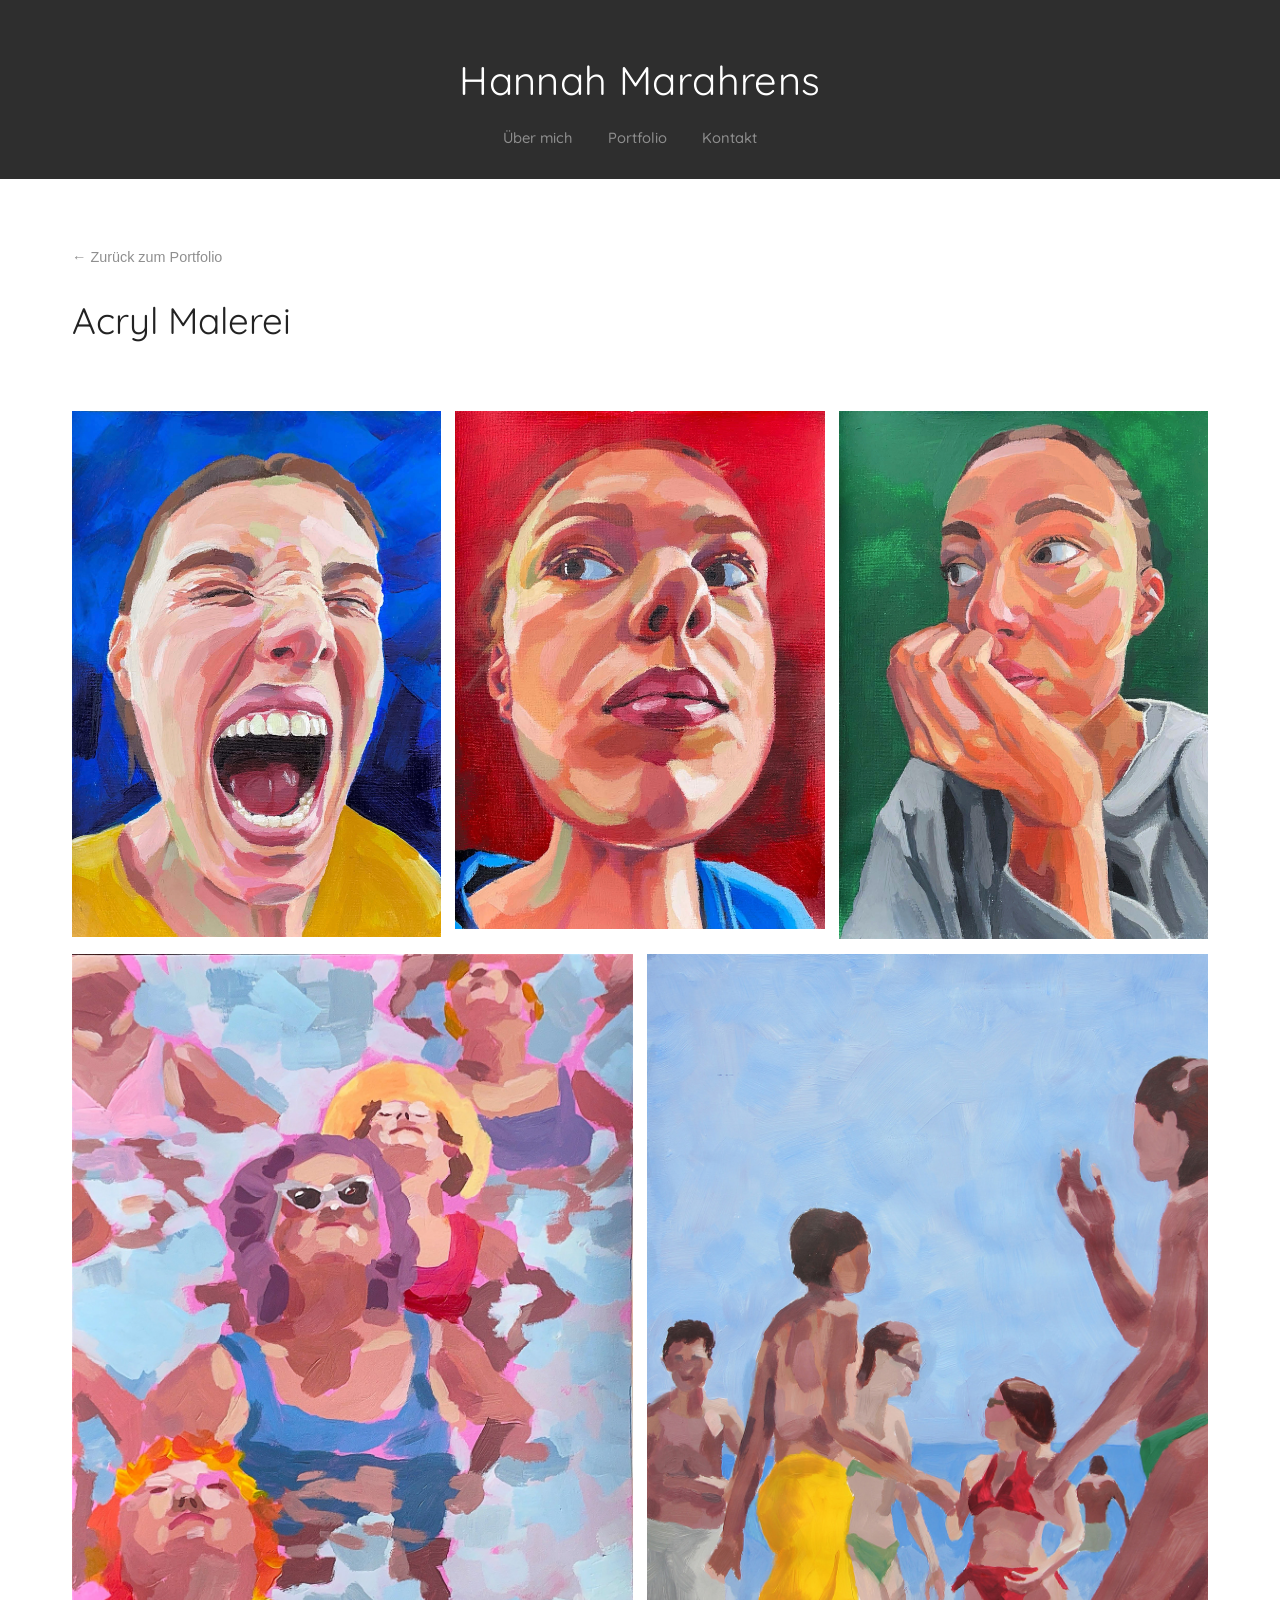
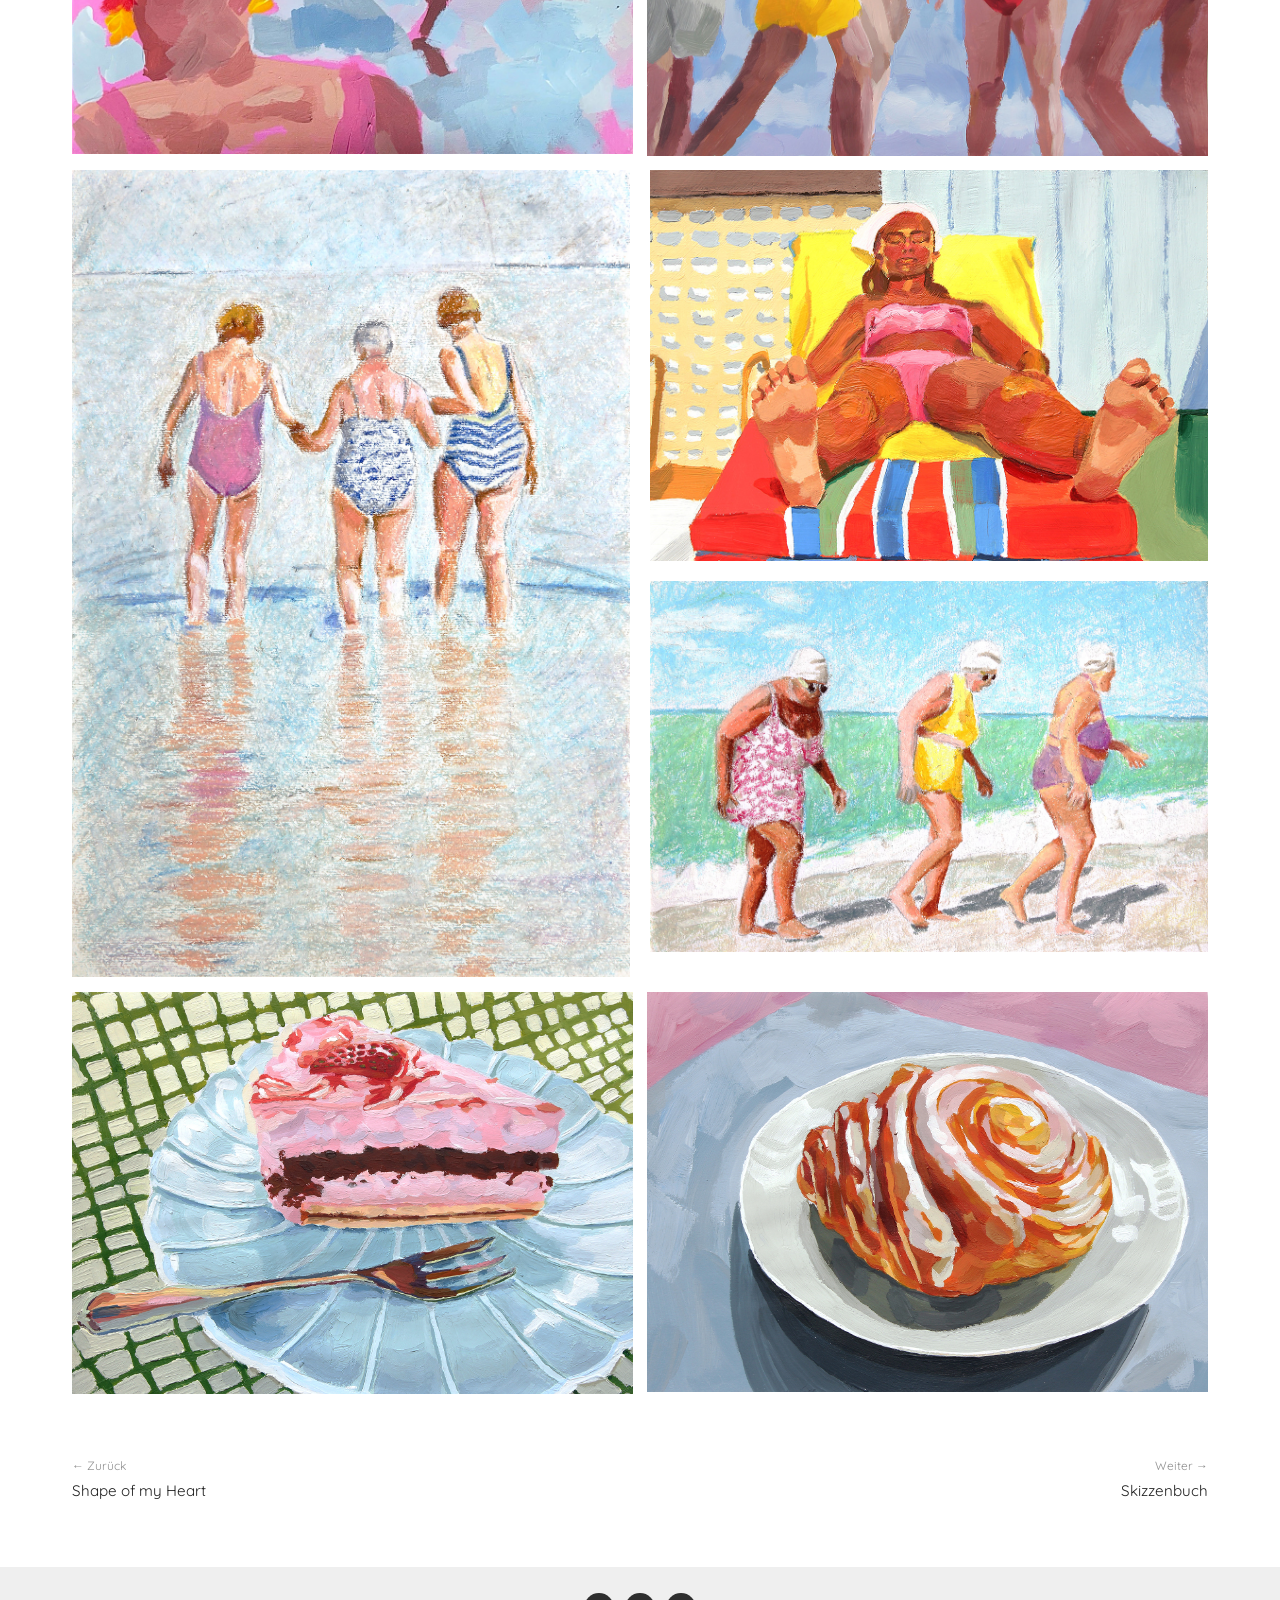
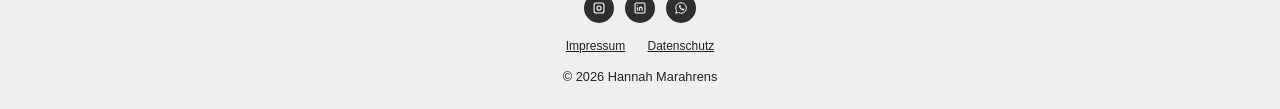
==== commit 4b563565: "Enhance layout for acrylic images in row 2 Added styles for equal height columns and updated layout " ====
--- a/acryl.html
+++ b/acryl.html
@@ -10,15 +10,33 @@
 <link href="https://fonts.googleapis.com/css2?family=Quicksand:wght@400;500;600;700&display=swap" rel="stylesheet">
 <link rel="stylesheet" href="style.css">
 <style>
-  /* Zusatz für die zweigeteilte rechte Spalte in Reihe 2 */
+  /* Perfekte Höhenausrichtung für Reihe 2 */
+  .pg-row-equal {
+    display: flex;
+    gap: 20px;
+    align-items: stretch;
+  }
+  .pg-row-equal > .pg-col-left {
+    flex: 1;
+    width: 50%;
+  }
+  .pg-row-equal > .pg-col-left img {
+    width: 100%;
+    height: 100%;
+    object-fit: cover; /* Schneidet das Bild unten bündig ab */
+    display: block;
+  }
   .pg-col-stack {
+    flex: 1;
+    width: 50%;
     display: flex;
     flex-direction: column;
-    gap: 20px; /* Gleicher Abstand wie in der übrigen Galerie */
+    gap: 20px;
   }
   .pg-col-stack img {
     width: 100%;
     height: auto;
+    display: block;
   }
 </style>
 </head>
@@ -55,9 +73,11 @@
     <img src="bilder/acryl-5.jpg" alt="Acryl Malerei 5">
   </div>
 
-  <!-- Neue Reihe 2 (Acryl 6 links, Acryl 7 & 8 übereinander rechts) -->
-  <div class="pg-row cols-2">
-    <img src="bilder/acryl-6.jpg" alt="Acryl Malerei 6">
+ <!-- Neue Reihe 2: acryl-6 passt sich automatisch der Gesamthöhe von 7 + 8 an -->
+  <div class="pg-row cols-2 pg-row-equal">
+    <div class="pg-col-left">
+      <img src="bilder/acryl-6.jpg" alt="Acryl Malerei 6">
+    </div>
     <div class="pg-col-stack">
       <img src="bilder/acryl-7.jpg" alt="Acryl Malerei 7">
       <img src="bilder/acryl-8.jpg" alt="Acryl Malerei 8">
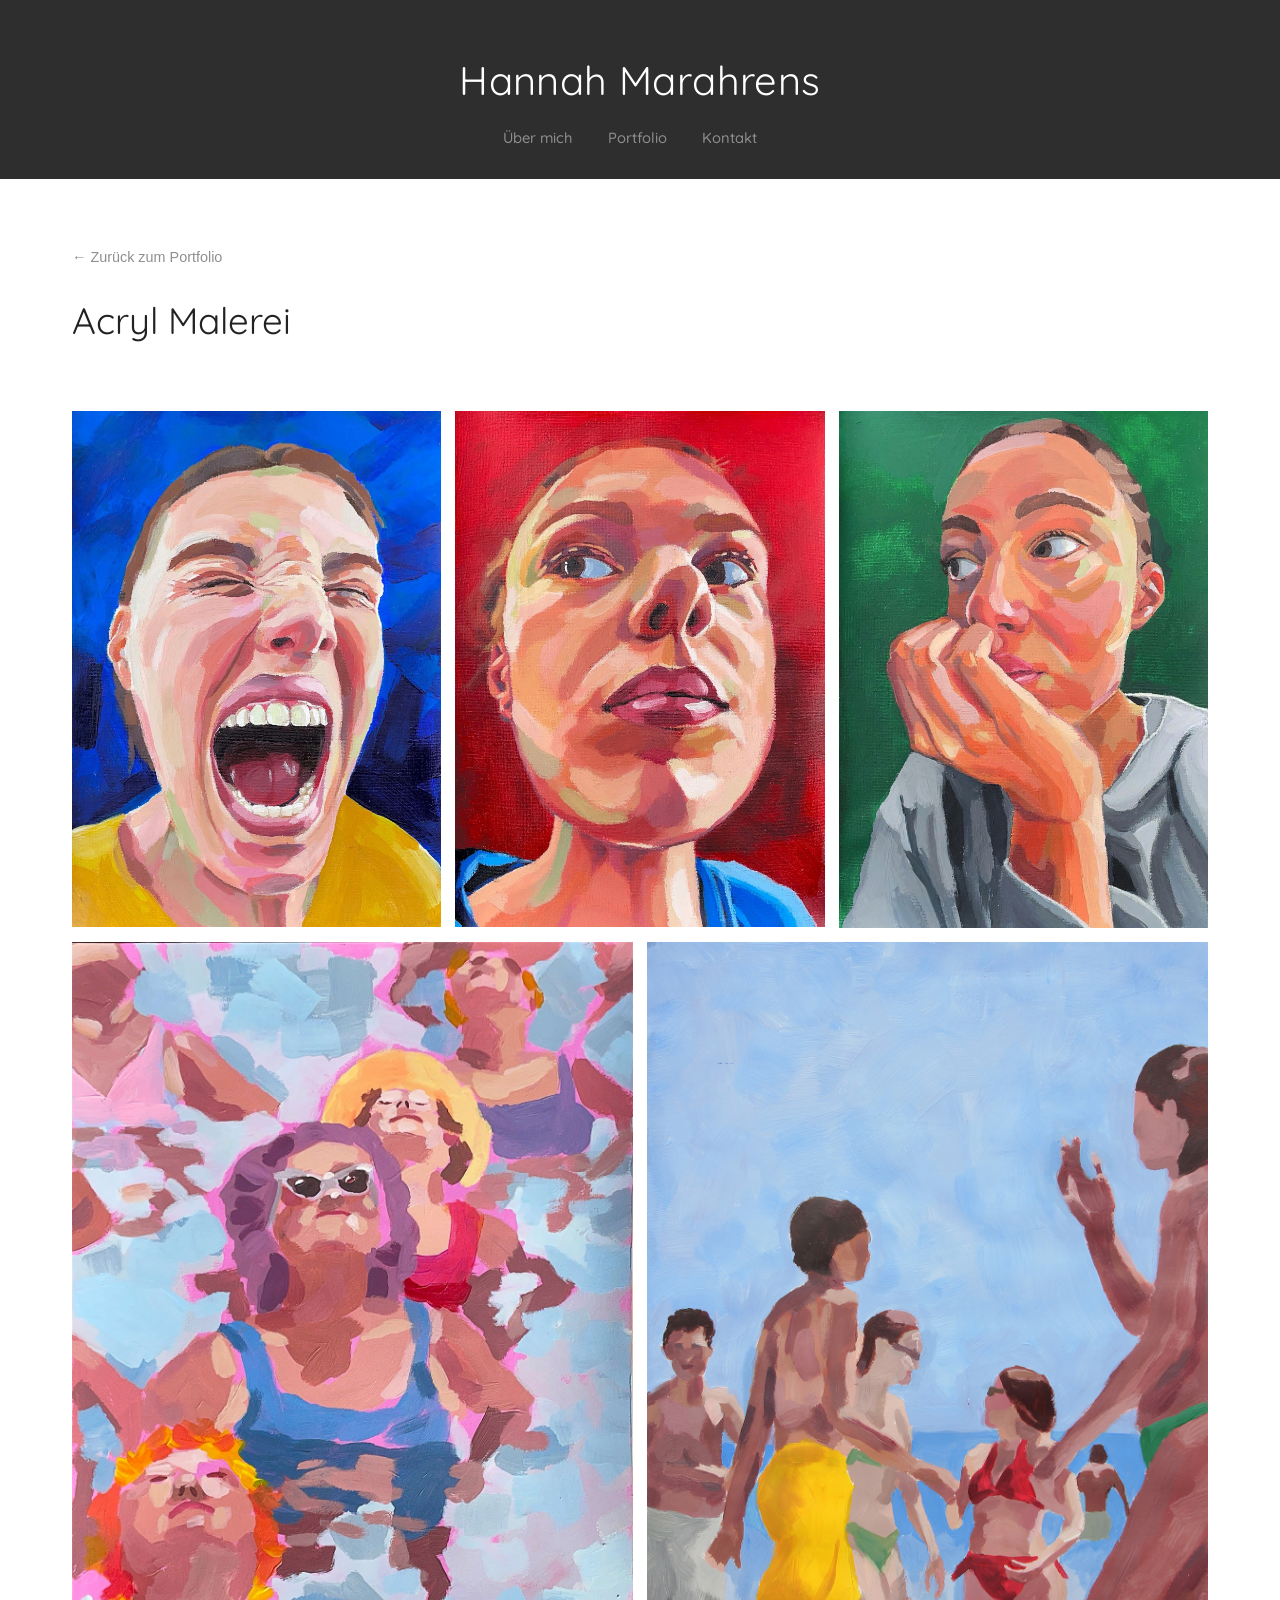
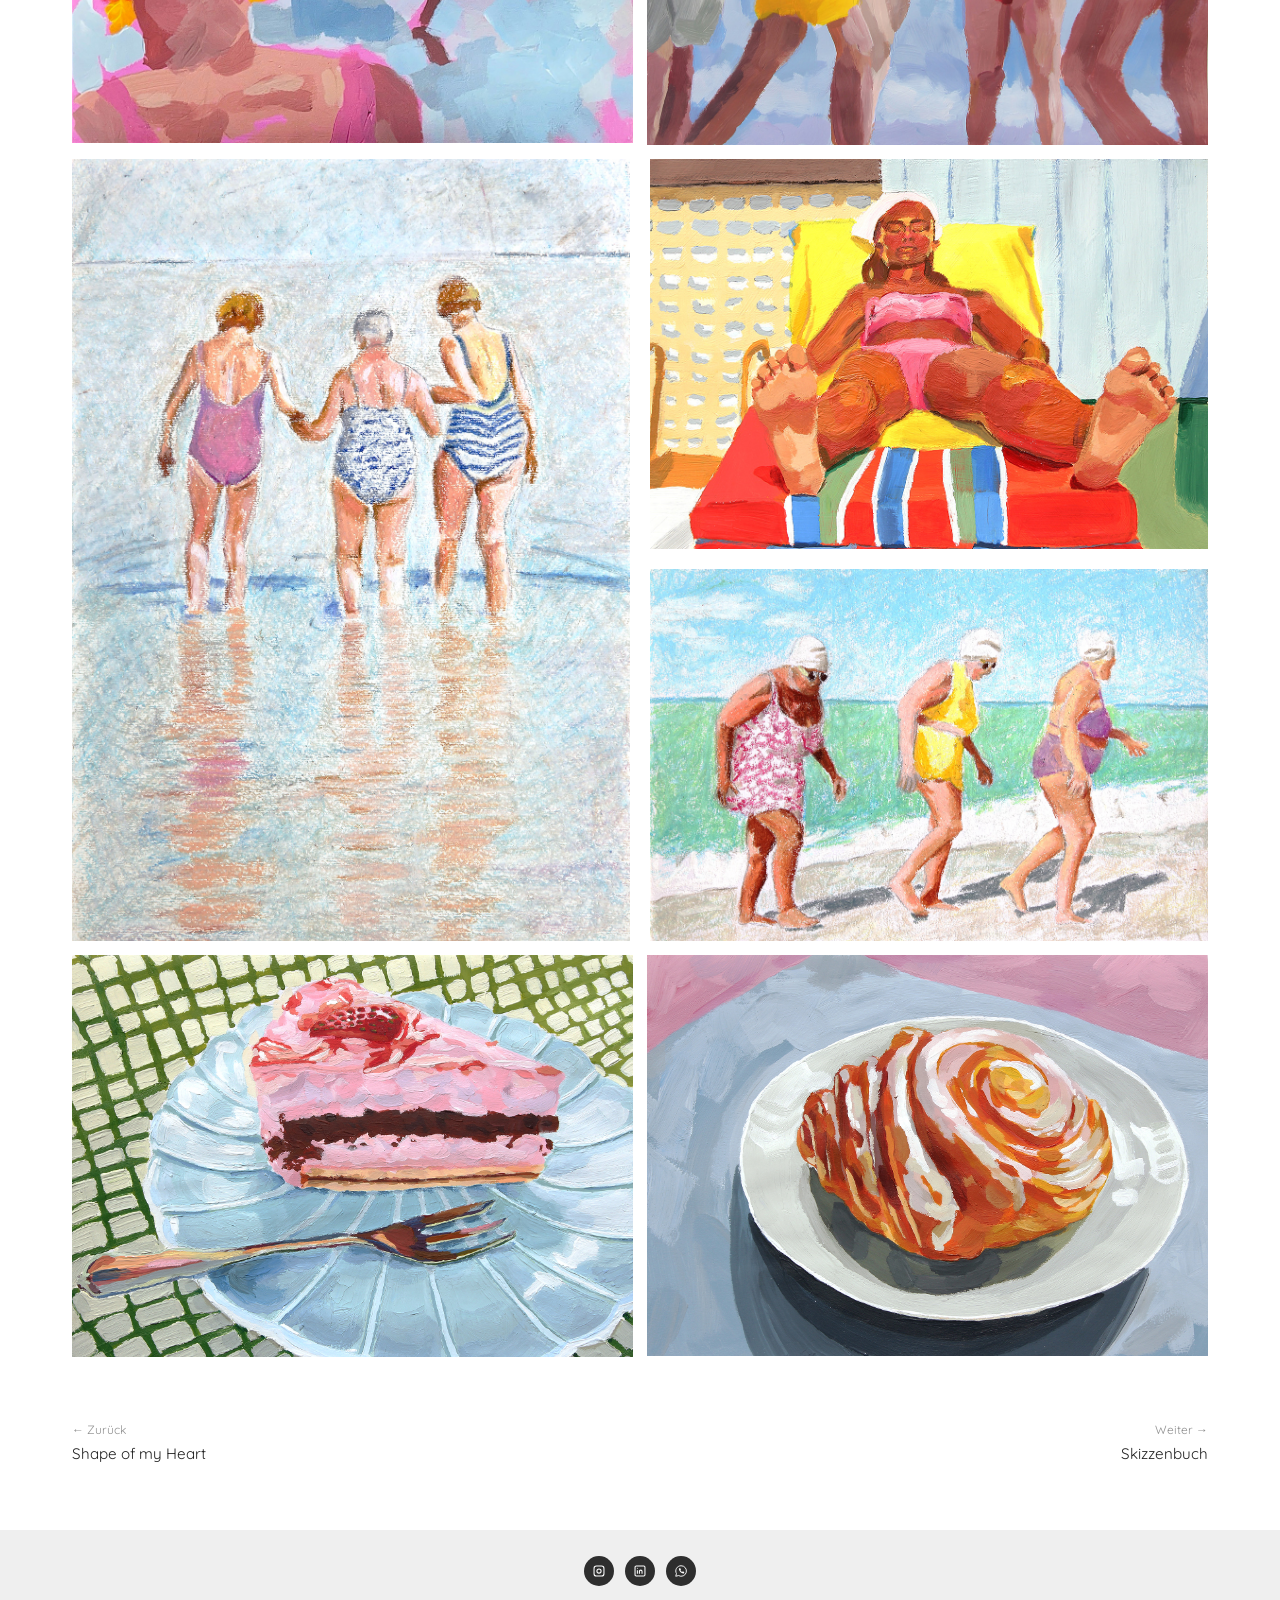
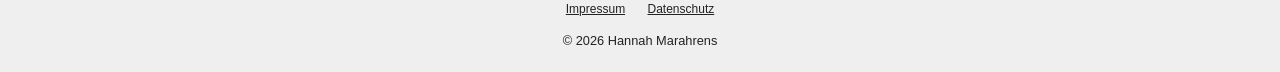
==== commit c2e79346: "Refactor image handling and styles in acryl.html" ====
--- a/acryl.html
+++ b/acryl.html
@@ -9,22 +9,28 @@
 <link rel="preconnect" href="https://fonts.gstatic.com" crossorigin>
 <link href="https://fonts.googleapis.com/css2?family=Quicksand:wght@400;500;600;700&display=swap" rel="stylesheet">
 <link rel="stylesheet" href="style.css">
+
 <style>
-  /* Perfekte Höhenausrichtung für Reihe 2 */
+  /* Exakte Höhenanpassung für Reihe 2 */
   .pg-row-equal {
     display: flex;
     gap: 20px;
     align-items: stretch;
   }
-  .pg-row-equal > .pg-col-left {
+  .pg-col-left-crop {
     flex: 1;
     width: 50%;
+    position: relative;
+    overflow: hidden; /* Schneidet alles ab, was unten übersteht */
   }
-  .pg-row-equal > .pg-col-left img {
-    width: 100%;
-    height: 100%;
-    object-fit: cover; /* Schneidet das Bild unten bündig ab */
-    display: block;
+  .pg-col-left-crop img {
+    position: absolute;
+    top: 0;
+    left: 0;
+    width: 100% !important;
+    height: 100% !important;
+    object-fit: cover !important;
+    object-position: top center !important;
   }
   .pg-col-stack {
     flex: 1;
@@ -73,9 +79,9 @@
     <img src="bilder/acryl-5.jpg" alt="Acryl Malerei 5">
   </div>
 
- <!-- Neue Reihe 2: acryl-6 passt sich automatisch der Gesamthöhe von 7 + 8 an -->
+ <!-- Reihe 2 (acryl-6 wird unten exakt bündig zu acryl-8 abgeschnitten) -->
   <div class="pg-row cols-2 pg-row-equal">
-    <div class="pg-col-left">
+    <div class="pg-col-left-crop">
       <img src="bilder/acryl-6.jpg" alt="Acryl Malerei 6">
     </div>
     <div class="pg-col-stack">
